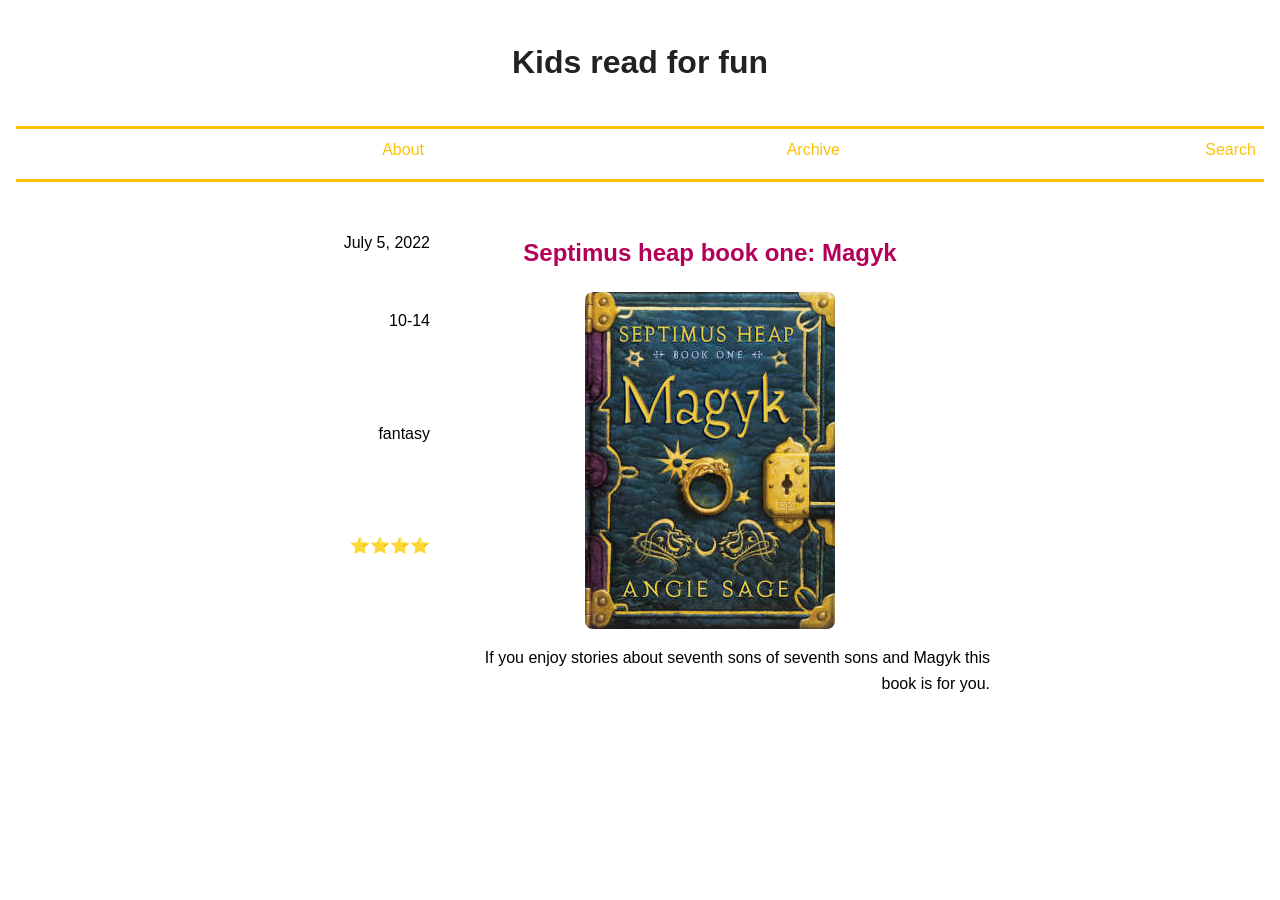
==== blog/index.html @ 3e0d0ffb "blog" ====
<!DOCTYPE html>
<html lang="en">
<head>
    <meta charset="UTF-8">
    <meta name="viewport" content="width=device-width, initial-scale=1.0">
    <title>blog</title>
    <link rel="stylesheet" href="style.css">
</head>
<body>
    <header>
    <h1>Kids read for fun</h1>
    <nav>
      <ul class="main-nav">
        <li><a href="#">About</a></li>
        <li><a href="#">Archive</a></li>
        <li><a href="#">Search</a></li>
      </ul>
    </nav>
</header>
<main id="main-content" role="main">
  <section id="book_list" aria-label="Book Reviews">
    <article class="book">
      <h2>Septimus heap book one: Magyk</h2>
      <img src="Magkycover2.jpg" alt="Book cover for Septimus Heap Book one: Magyk">
      <p>July 5, 2022</p>
      <p>10-14</p>
      <p>fantasy</p>
      <p><span>⭐⭐⭐⭐</span></p>
      <p id='desc'>If you enjoy stories about seventh sons of seventh sons and Magyk this book is for you.</p>
    </article>
</body>
</html>
---- blog/style.css ----
body {
    font-family: Arial, sans-serif;
    margin: 0;
    padding: 0;
    line-height: 1.6;
}
header, footer {
    background-color: white;
    color: #222;
    padding: 1rem;
    text-align: center;
}
.main-nav {
    width: 100%;
    height: 50px;
    list-style: none;
    padding: 0;
    display: flex;
    justify-content: space-evenly;
    display: grid;
    grid-template-columns: repeat(3, 1fr);
    float: right;
    border-bottom: 3px solid #ffc107;;
    border-top: 3px solid #ffc107;;
}
.main-nav li {
    padding: 8px;
}
.main-nav a {
    color: #ffc107;
    text-decoration: none;
    float: right;
}
#book_list {
    padding: 0 2rem;
}
.book {
    padding: 1rem;
    border-radius: 10px;
    max-width: 700px;
    margin: 20px auto;
    display: grid;
    grid-template-rows: .5fr, .5fr, .5fr, .5fr, 1fr, 2fr, 1fr;
    
}
.book h2{
    color: #b30059;
    font-size: 1.5rem;
    text-align: center;
    margin: 20px;
    grid-row: 5;
}
.book p {
    padding-left: 20px;
    text-align: right;
}
.book img {
    max-width: 100%;
    display: block;
    border-radius: 8px;
    margin: 0 auto;
    grid-row: 6;
}
#desc {
    grid-row: 7;
}

@media (min-width: 600px) {
  .book {
    display: grid;
    grid-template-columns: .5fr 2fr;
    grid-template-rows: 0.1fr, .1fr, .1fr, 1fr, 1fr, 1fr, 1.5fr;
  }
  .book img {
    grid-row: 2/5;
    grid-column: 2;
  }
  .book p {
    grid-column: 1;
  }
  .book h2 {
    grid-column: 2;
    grid-row: 1;
  }
  #desc {
    grid-column: 2;
    grid-row: 6;
  }
}
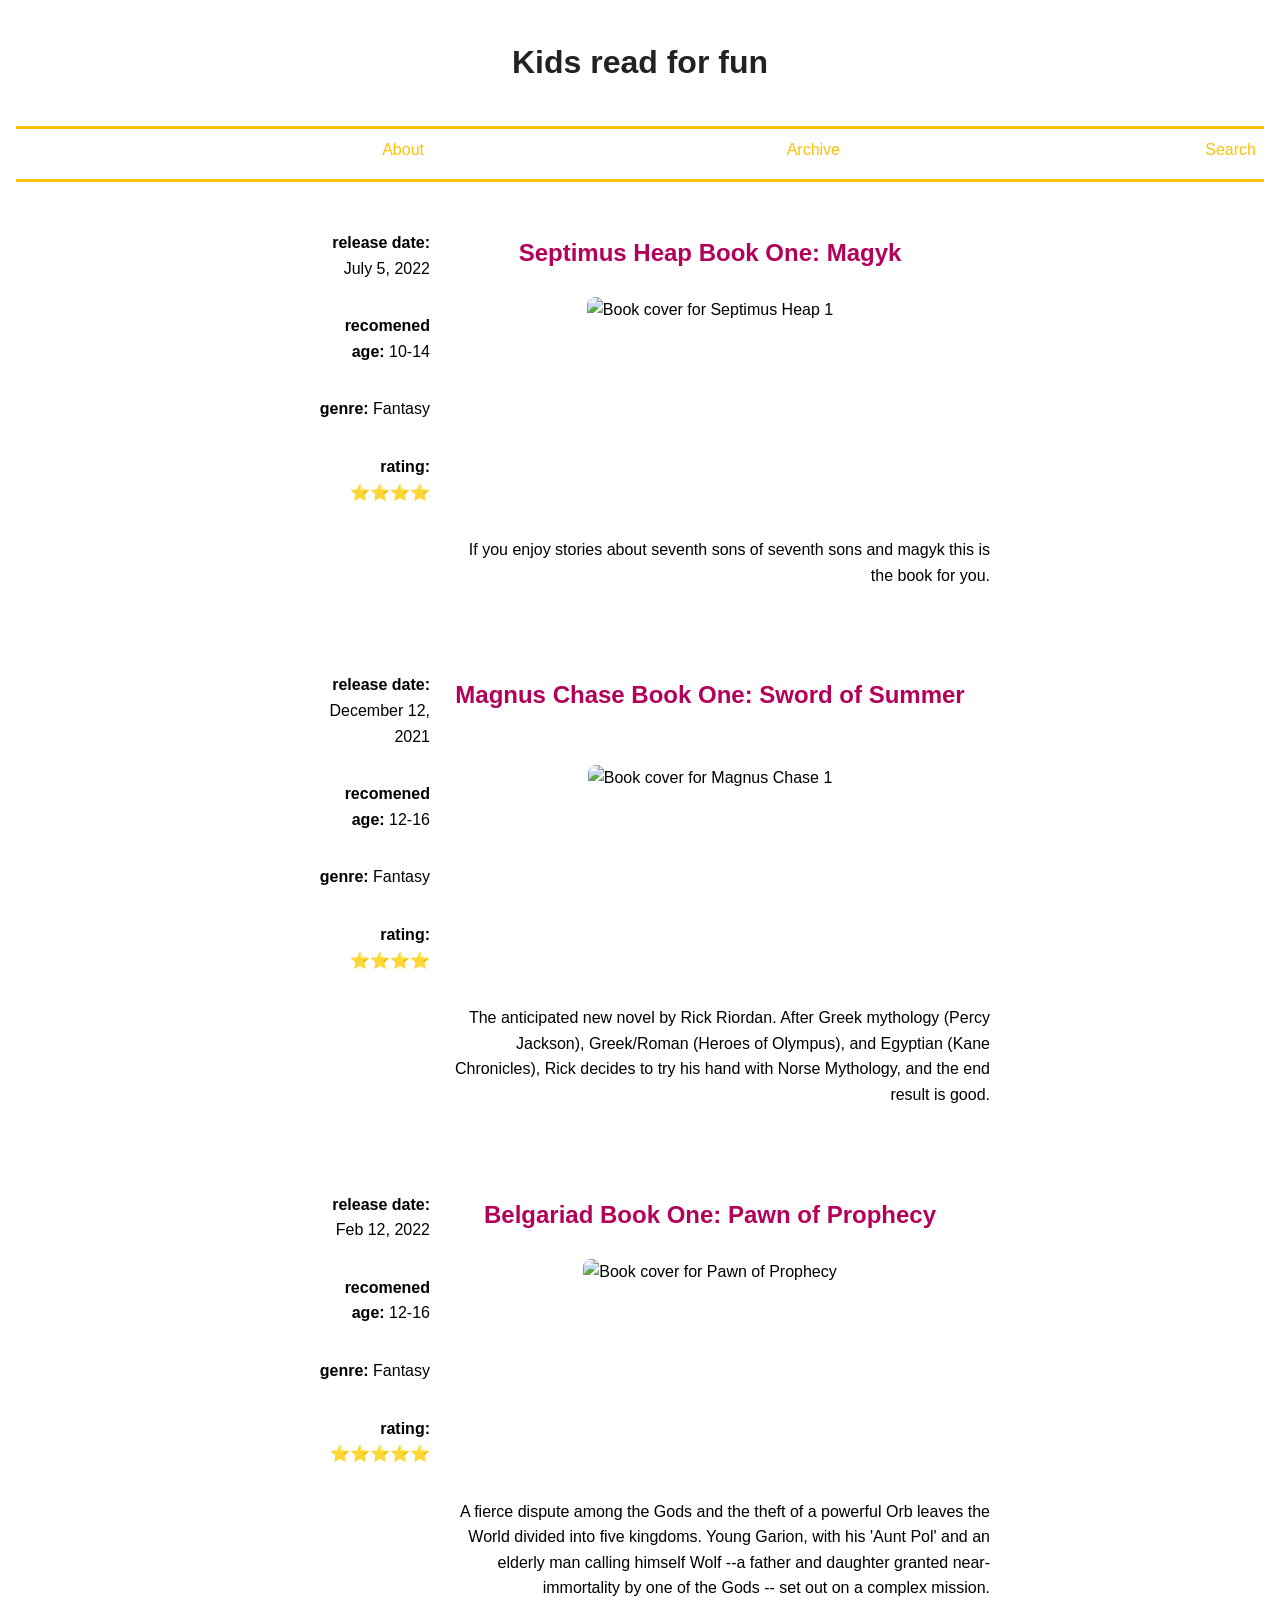
==== commit dece06fd: "blog 2" ====
--- a/blog/index.html
+++ b/blog/index.html
@@ -5,6 +5,7 @@
     <meta name="viewport" content="width=device-width, initial-scale=1.0">
     <title>blog</title>
     <link rel="stylesheet" href="style.css">
+    <script src="books.js" defer></script>
 </head>
 <body>
     <header>
@@ -19,7 +20,9 @@
 </header>
 <main id="main-content" role="main">
   <section id="book_list" aria-label="Book Reviews">
-    <article class="book">
+    </section>
+    </main>
+    <!-- <article class="book">
       <h2>Septimus heap book one: Magyk</h2>
       <img src="Magkycover2.jpg" alt="Book cover for Septimus Heap Book one: Magyk">
       <p>July 5, 2022</p>
@@ -27,6 +30,6 @@
       <p>fantasy</p>
       <p><span>⭐⭐⭐⭐</span></p>
       <p id='desc'>If you enjoy stories about seventh sons of seventh sons and Magyk this book is for you.</p>
-    </article>
+    </article> -->
 </body>
 </html>
